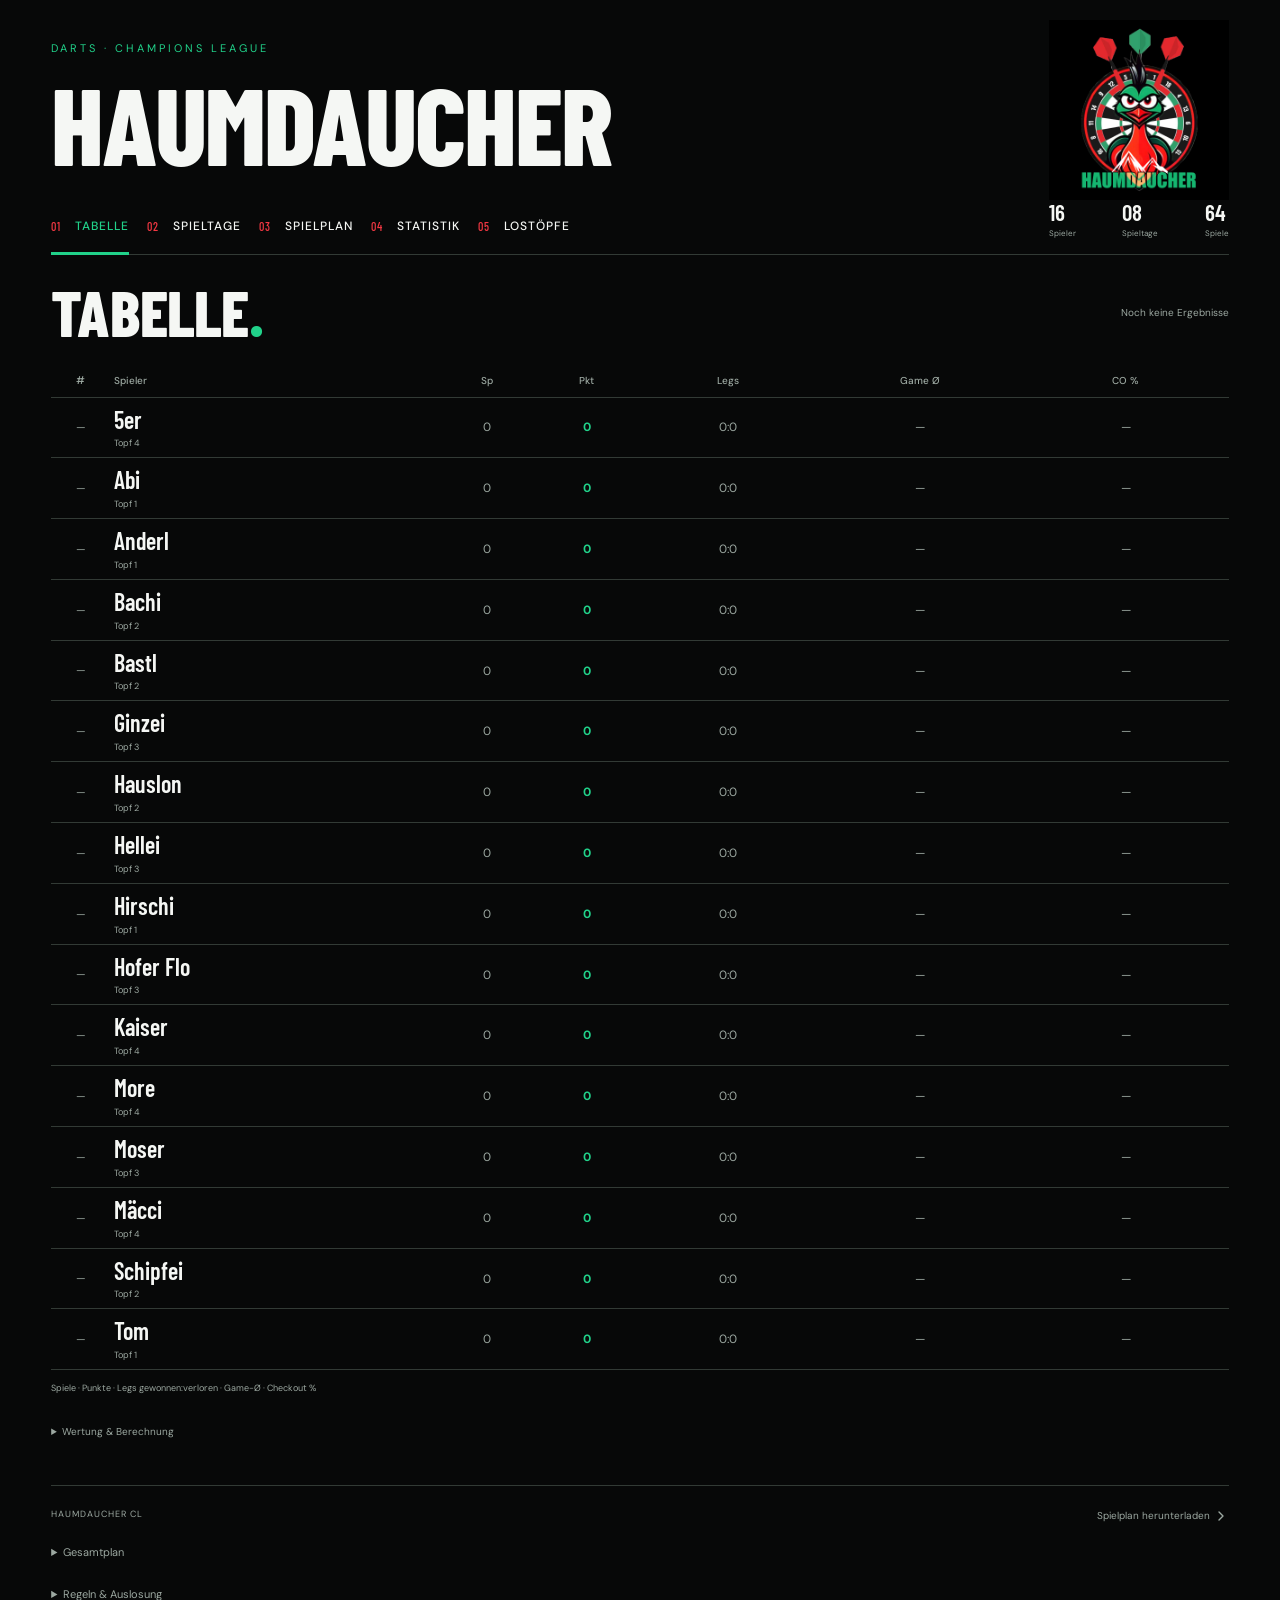
==== index.html @ 209da920 "Fit all eight mobile fixtures in a compact screen-sized grid" ====
<!doctype html>
<html lang="de">
<head>
  <meta charset="utf-8">
  <meta name="viewport" content="width=device-width, initial-scale=1, viewport-fit=cover">
  <meta name="theme-color" content="#070808">
  <meta name="description" content="Haumdaucher Champions League. Alle Spieltage, Begegnungen und Spieler. 16 Spieler, 8 Spieltage, 2 Gegner aus jedem Lostopf.">
  <title>Haumdaucher · Champions League</title>
  <link rel="icon" href="./assets/haumdaucher-logo.jpg" type="image/jpeg">
  <link rel="stylesheet" href="./styles.css?v=arena-21">
  <script src="./schedule-data.js?v=matchdays-1" defer></script>
  <script src="./league-data.js?v=results-1" defer></script>
  <script src="./league-ui.js?v=results-1" defer></script>
  <script src="./app.js?v=arena-9" defer></script>
</head>
<body>
  <a class="skip-link" href="#content">Zum Spielplan</a>
  <div class="app-shell">
    <header class="club-header">
      <a class="logo-link" href="#tabelle" aria-label="Haumdaucher Tabelle"><img class="club-logo" src="./assets/haumdaucher-logo.jpg" width="1600" height="1600" alt="Haumdaucher: Vogel vor einer Dartscheibe mit drei Dartpfeilen"></a>
      <div class="brand-copy"><p>DARTS · CHAMPIONS LEAGUE</p><h1>HAUM<span>DAUCHER</span></h1></div>
      <nav class="main-nav" aria-label="Hauptnavigation">
        <a href="#tabelle" data-view="tabelle"><span class="nav-index">01</span><svg class="nav-icon" viewBox="0 0 24 24" fill="none" stroke="currentColor" stroke-width="1.7" stroke-linecap="round" stroke-linejoin="round" aria-hidden="true"><path d="M4 21V11h4v10m2 0V3h4v18m2 0v-7h4v7M2 21h20"/></svg><span class="nav-label">Tabelle</span></a>
        <a href="#spieltage" data-view="spieltage"><span class="nav-index">02</span><svg class="nav-icon" viewBox="0 0 24 24" fill="none" stroke="currentColor" stroke-width="1.7" stroke-linecap="round" stroke-linejoin="round" aria-hidden="true"><rect x="3" y="5" width="18" height="16" rx="3"/><path d="M7 3v4m10-4v4M3 11h18m-13 4h2m4 0h2"/></svg><span class="nav-label">Spieltage</span><span class="nav-arrow" aria-hidden="true"><svg class="action-chevron" viewBox="0 0 16 16" fill="none" stroke="currentColor" stroke-width="1.4" stroke-linecap="round" stroke-linejoin="round" aria-hidden="true"><path d="m6 4 4 4-4 4"/></svg></span></a>
        <a href="#spielplan" data-view="spielplan"><span class="nav-index">03</span><svg class="nav-icon" viewBox="0 0 24 24" fill="none" stroke="currentColor" stroke-width="1.7" stroke-linecap="round" stroke-linejoin="round" aria-hidden="true"><path d="M8 3h8m-8 0v4h8V3m-8 2H6a2 2 0 0 0-2 2v13a2 2 0 0 0 2 2h12a2 2 0 0 0 2-2V7a2 2 0 0 0-2-2h-2M8 12h8m-8 5h5"/></svg><span class="nav-label">Spielplan</span><span class="nav-arrow" aria-hidden="true"><svg class="action-chevron" viewBox="0 0 16 16" fill="none" stroke="currentColor" stroke-width="1.4" stroke-linecap="round" stroke-linejoin="round" aria-hidden="true"><path d="m6 4 4 4-4 4"/></svg></span></a>
        <a href="#statistik" data-view="statistik"><span class="nav-index">04</span><svg class="nav-icon" viewBox="0 0 24 24" fill="none" stroke="currentColor" stroke-width="1.7" stroke-linecap="round" stroke-linejoin="round" aria-hidden="true"><path d="M4 19V9m5 10V4m6 15v-6m5 6V7M2 22h20"/></svg><span class="nav-label">Statistik</span></a>
        <a href="#lostoepfe" data-view="lostoepfe"><span class="nav-index">05</span><svg class="nav-icon" viewBox="0 0 24 24" fill="none" stroke="currentColor" stroke-width="1.7" stroke-linecap="round" stroke-linejoin="round" aria-hidden="true"><circle cx="9" cy="8" r="3"/><path d="M3 21v-3a6 6 0 0 1 12 0v3M16 5a3 3 0 0 1 0 6m2 4a5 5 0 0 1 3 4v2"/></svg><span class="nav-label">Lostöpfe</span><span class="nav-arrow" aria-hidden="true"><svg class="action-chevron" viewBox="0 0 16 16" fill="none" stroke="currentColor" stroke-width="1.4" stroke-linecap="round" stroke-linejoin="round" aria-hidden="true"><path d="m6 4 4 4-4 4"/></svg></span></a>
      </nav>
      <div class="club-stats"><div><strong>16</strong><span>Spieler</span></div><div><strong>08</strong><span>Spieltage</span></div><div><strong>64</strong><span>Spiele</span></div></div>
    </header>
    <main id="content" tabindex="-1">
      <section id="tabelle" class="view" aria-labelledby="standings-heading">
        <div class="section-title"><h2 id="standings-heading">Tabelle<span class="title-period">.</span></h2><span id="standings-status" class="data-note"></span></div>
        <div class="standings-scroll" role="region" aria-label="Ligatabelle, seitlich scrollbar" tabindex="0">
          <table class="standings-table">
            <colgroup><col class="col-rank"><col class="col-player"><col class="col-played"><col class="col-points"><col class="col-legs"><col class="col-average"><col class="col-checkout"></colgroup>
            <caption class="visually-hidden">Ligatabelle: Spiele, Punkte, gewonnene und verlorene Legs, Game Average und Checkout-Quote</caption>
            <thead><tr><th scope="col" class="rank-column">#</th><th scope="col">Spieler</th><th scope="col"><abbr title="Gespielte Spiele">Sp</abbr></th><th scope="col"><abbr title="Punkte: Sieg 2, Unentschieden 1, Niederlage 0">Pkt</abbr></th><th scope="col">Legs</th><th scope="col"><abbr title="Mittelwert der Spiel-Averages">Game Ø</abbr></th><th scope="col"><abbr title="Gewonnene Legs geteilt durch Checkout-Versuche">CO %</abbr></th></tr></thead>
            <tbody id="standings-body"></tbody>
          </table>
        </div>
        <p class="table-key">Spiele · Punkte · Legs gewonnen:verloren · Game-Ø · Checkout %</p>
        <details class="metric-notes"><summary>Wertung &amp; Berechnung</summary><p>Best of 12: bis 7 Legs oder 6:6. Sieg 2 Punkte · Remis 1 · Niederlage 0. Sortierung: Punkte, Legdifferenz, gewonnene Legs; Gleichstände teilen sich den Rang.</p><p>Game-Ø: Mittel der erfassten Spiel-Averages. Checkout: gewonnene Legs / Checkout-Versuche. Fehlende Werte bleiben leer; Kennzahlen verwenden nur erfasste Werte.</p></details>
      </section>
      <section id="spieltage" class="view" aria-labelledby="matchday-heading" hidden>
        <div class="view-heading"><div><p class="heading-kicker">ALLE BEGEGNUNGEN</p><h2 id="matchday-heading">Spieltag <span id="day-number">01</span></h2></div></div>
        <div class="day-layout">
          <div class="matchday-controls"><div id="round-selector" class="round-selector" role="group" aria-label="Spieltag auswählen"></div><div class="heading-actions"><button id="previous-matchday" class="icon-button" aria-label="Vorheriger Spieltag" aria-controls="matchday-fixtures" type="button">←</button><button id="next-matchday" class="icon-button" aria-label="Nächster Spieltag" aria-controls="matchday-fixtures" type="button">→</button></div></div>
          <div class="matchday-body"><ol id="matchday-fixtures" class="matchday-fixtures" aria-live="polite" aria-label="Begegnungen am ausgewählten Spieltag"></ol></div>
        </div>
      </section>
      <section id="spielplan" class="view" aria-labelledby="player-heading" hidden>
        <h2 id="player-heading" class="visually-hidden">Persönlicher Spielplan</h2>
        <div class="player-controls"><div class="player-picker"><span class="player-picker-name" aria-hidden="true">Abi</span><select id="player-select" aria-label="Spieler auswählen" aria-controls="personal-plan"></select><svg class="picker-chevron" viewBox="0 0 16 16" fill="none" stroke="currentColor" stroke-width="1.4" stroke-linecap="round" stroke-linejoin="round" aria-hidden="true"><path d="m4 6 4 4 4-4"/></svg></div><span id="player-pot" class="player-pot"></span></div>
        <ol id="personal-plan" class="personal-plan" aria-live="polite" aria-label="Persönliche Begegnungen"></ol>
        <div id="pot-summary" class="pot-summary"></div>
      </section>
      <section id="statistik" class="view" aria-labelledby="statistics-heading" hidden>
        <div class="section-title"><h2 id="statistics-heading">Statistik<span class="title-period">.</span></h2></div>
        <div class="statistics-filters">
          <label>Ansicht<select id="stats-scope" aria-controls="statistics-content"></select></label>
          <label>Kategorie<select id="stats-category" aria-controls="statistics-content">
            <option value="overview">Übersicht</option><option value="scoring">Scoring</option><option value="checkout">Checkout</option><option value="highlights">Highlights</option><option value="accuracy">Trefferquoten</option><option value="ranking">Ranglisten</option>
          </select></label>
          <label id="ranking-filter" hidden>Kennzahl<select id="stats-ranking" aria-controls="statistics-content">
            <option value="average">Game-Ø</option><option value="checkoutPct">Checkout %</option><option value="scores180">180er</option><option value="highestCheckout">Höchstes Checkout</option><option value="bestLegDarts">Bestes Leg</option><option value="first9Average">First-9-Ø</option>
          </select></label>
        </div>
        <div id="statistics-content" aria-live="polite"></div>
        <details class="metric-notes"><summary>So werden die Statistiken berechnet</summary><p>Gesamt und Lostopf fassen die erfassten Spielerleistungen zusammen. Spiele werden einmal gezählt; Spielerbilanzen und Legs aus Sicht der ausgewählten Spieler. Game-Ø und First-9-Ø: Mittel der erfassten Spielwerte. Checkout %: erfolgreiche Checkouts / erfasste Versuche. Trefferquoten: Mittel der gemeldeten Quoten.</p><p>3-Dart-Ø (gewichtet) ist nur verfügbar, wenn für alle erfassten Averages die Dartanzahl vorliegt. Fehlende Statistiken werden nicht als 0 gewertet. 60+, 100+ und 140+ werden unverändert aus der Scoring-App übernommen und nicht addiert.</p></details>
      </section>
      <section id="lostoepfe" class="view" aria-labelledby="pots-heading" hidden>
        <div class="view-heading"><div><p class="heading-kicker">16 SPIELER · 4 LOSTÖPFE</p><h2 id="pots-heading">Das Feld<span class="title-period">.</span></h2></div></div>
        <div id="pots" class="pots-grid"></div>
      </section>
      <footer class="app-footer">
        <div class="footer-links"><span>HAUMDAUCHER CL</span><a href="./spielplaene.txt">Spielplan herunterladen <svg class="action-chevron" viewBox="0 0 16 16" fill="none" stroke="currentColor" stroke-width="1.4" stroke-linecap="round" stroke-linejoin="round" aria-hidden="true"><path d="m6 4 4 4-4 4"/></svg></a></div>
        <details class="overview"><summary>Gesamtplan</summary><div class="table-scroll" role="region" aria-label="Alle Spielpläne, seitlich scrollbar" tabindex="0"><table id="all-plans-table"><caption>Alle acht Spieltage</caption><thead><tr><th scope="col">Spieler</th><th scope="col">Topf</th><th scope="col">ST 1</th><th scope="col">ST 2</th><th scope="col">ST 3</th><th scope="col">ST 4</th><th scope="col">ST 5</th><th scope="col">ST 6</th><th scope="col">ST 7</th><th scope="col">ST 8</th></tr></thead><tbody></tbody></table></div></details>
        <details id="hinweis"><summary>Regeln & Auslosung</summary><p>Best of 12 · Sieg 2 Punkte · Remis 1 · Niederlage 0.</p><p>8 verschiedene Gegner. Je 2 aus jedem Lostopf. Ein Spiel pro Spieltag. Kein Heimrecht zugewiesen.</p><p>Die korrigierte Auslosung ersetzt den ursprünglichen Entwurf. Kaiser (vormals 5er Korbi) und 5er sind getrennte Spieler.</p><p>Seed <span id="draw-seed"></span> · <a href="./schedule.json">Daten</a> · <a href="https://github.com/basthel/champions-league-spielplan/blob/main/scripts/generate_schedule.py">Generator</a></p></details>
      </footer>
      <noscript><p>Bitte JavaScript aktivieren oder den <a href="./spielplaene.txt">Spielplan als Text öffnen</a>.</p></noscript>
    </main>
  </div>
</body>
</html>
---- styles.css ----
/* Arena: club identity,side-by-side fixtures,responsive views. */
@import url('https://fonts.googleapis.com/css2?family=Barlow+Condensed:wght@500;600;700;800&family=DM+Sans:wght@400;500;600;700&display=swap');
:root{--bg:#101411;--surface:#191f1b;--surface-hover:#242e27;--ink:#f4f5ef;--muted:#a1afa5;--line:#303b33;--green:#26d087;--red:#ef303b;--accent:var(--green);--on-accent:#071c11;--display:'Barlow Condensed','Arial Narrow',Impact,sans-serif;--body:'DM Sans',Arial,sans-serif;color-scheme:dark}*{box-sizing:border-box}body{margin:0;background:var(--bg);color:var(--ink);font:14px/1.5 var(--body)}button,select{font:inherit}button,a,select{-webkit-tap-highlight-color:transparent}button{cursor:pointer}a{color:inherit;text-underline-offset:4px}button{color:inherit}button:disabled{opacity:.3;cursor:default}button:focus-visible,a:focus-visible,select:focus-visible,summary:focus-visible,[tabindex]:focus-visible{outline:3px solid var(--accent);outline-offset:4px}button:active:not(:disabled){transform:translateY(1px)}button,a{touch-action:manipulation}[hidden]{display:none!important}h1,h2,h3,p{margin:0}button{border-radius:0}img{max-width:100%;display:block}.skip-link{position:absolute;left:16px;top:-80px;background:var(--accent);color:var(--on-accent);padding:12px;z-index:10}.skip-link:focus{top:10px}.logo-link{display:block;flex-shrink:0}.club-logo{width:100%;height:auto;aspect-ratio:1;object-fit:contain;background:#000}.brand-copy p{font-size:9px;letter-spacing:1.4px;color:var(--muted)}.brand-copy h1{font:800 40px/.92 var(--display);letter-spacing:-.6px}.brand-copy h1 span{color:var(--accent)}.main-nav{display:flex}.main-nav a{display:flex;align-items:center;text-decoration:none;font-size:13px;font-weight:500;gap:14px}.nav-index{font-family:var(--display);font-size:15px;color:var(--muted)}.nav-arrow{margin-left:auto}.club-stats{display:flex}.club-stats div{display:flex;flex-direction:column}.club-stats strong{font:600 30px/1 var(--display)}.club-stats span{font-size:9px;color:var(--muted);margin-top:6px}.workspace-top{display:flex;justify-content:space-between;align-items:center;font-size:9px;letter-spacing:1.3px;color:var(--muted)}.view-heading{display:flex;justify-content:space-between;align-items:center;gap:24px}.heading-kicker{font-size:10px;letter-spacing:1.5px;color:var(--muted);margin-bottom:8px}.view-heading h2{font:700 64px/1 var(--display);letter-spacing:-.8px}.view-heading h2 #day-number{color:var(--accent)}.heading-actions{display:flex;gap:8px;align-items:center}.icon-button{border:1px solid var(--line);background:transparent;min-height:42px;padding:9px 15px}.icon-button{min-width:42px;font-size:18px}.icon-button:hover:not(:disabled){background:var(--surface-hover);border-color:var(--muted)}.round-selector{display:grid;grid-template-columns:repeat(8,minmax(0,1fr));gap:8px}.round-selector button{background:transparent;border:1px solid var(--line);padding:12px 4px;display:flex;flex-direction:column;align-items:center;gap:3px;min-height:66px}.round-selector button>span{font-size:9px;color:var(--muted)}.round-selector button>strong{font:600 26px/1 var(--display)}.round-selector button[aria-pressed=true]{background:var(--accent);border-color:var(--accent);color:var(--on-accent)}.round-selector button[aria-pressed=true]>span{color:var(--on-accent)}.round-selector button:hover:not([aria-pressed=true]){background:var(--surface-hover)}.matchday-fixtures,.personal-plan{list-style:none;margin:0;padding:0}.matchday-fixture{min-width:0}.match-meta{display:flex;gap:8px;color:var(--muted);font-size:8px;letter-spacing:.7px}.match-meta>span:first-child{font-family:var(--display);font-size:16px;line-height:1}.match-pair{display:grid;grid-template-columns:minmax(0,1fr) 30px minmax(0,1fr);align-items:center;gap:6px}.match-player{border:0;background:transparent;display:flex;flex-direction:column;align-items:flex-start;text-align:left;padding:0;min-width:0}.match-player:last-child{text-align:right;align-items:flex-end}.match-player strong{font:600 28px/1.15 var(--display);overflow-wrap:anywhere}.match-player small{font-size:9px;color:var(--muted);margin-top:5px}.match-player:hover strong{color:var(--accent)}.versus{font-size:10px;color:var(--muted);text-align:center}.match-arrow{display:none}.player-controls{display:flex;gap:16px;align-items:center;flex-wrap:wrap;margin-bottom:24px}.player-controls label{font-size:11px;color:var(--muted)}select{background:var(--surface);color:var(--ink);border:1px solid var(--line);padding:12px;min-height:46px;width:240px;max-width:100%;border-radius:0}.player-pot{font-size:11px;color:var(--accent)}.personal-plan{display:grid;grid-template-columns:repeat(2,minmax(0,1fr));gap:12px}.personal-fixture{width:100%;display:flex;align-items:center;text-align:left;gap:18px;padding:20px;background:var(--surface);border:1px solid var(--line)}.personal-day{display:flex;flex-direction:column;color:var(--muted);font-size:9px;min-width:26px}.personal-day strong{font:600 28px/1 var(--display);color:var(--accent)}.personal-opponent{display:flex;flex-direction:column}.personal-opponent strong{font:600 28px/1.1 var(--display)}.personal-opponent small{font-size:10px;color:var(--muted);margin-top:5px}.personal-arrow{margin-left:auto;color:var(--muted)}.personal-fixture:hover{background:var(--surface-hover)}.pot-summary{display:flex;justify-content:space-between;margin-top:26px;gap:16px}.pot-summary>span{font-size:10px;color:var(--muted);display:flex;flex-direction:column;gap:4px}.pot-summary strong{font-size:12px;color:var(--ink);font-weight:500}.pots-grid{display:grid;grid-template-columns:repeat(2,minmax(0,1fr));gap:22px}.pot{background:var(--surface);padding:22px}.pot-heading{display:flex;align-items:center;justify-content:space-between;margin-bottom:12px}.pot-heading h3{font-size:11px;font-weight:500;color:var(--muted)}.pot-heading>span{font:600 48px/1 var(--display);color:var(--accent)}.pot ul{list-style:none;margin:0;padding:0}.pot li+li{border-top:1px solid var(--line)}.pot li button{border:0;background:transparent;width:100%;min-height:46px;padding:10px 0;display:flex;align-items:center;justify-content:space-between;text-align:left}.pot li button:hover{color:var(--accent)}.pot li button>span:last-child{color:var(--muted)}.title-period{color:var(--accent)}.app-footer{border-top:1px solid var(--line);margin-top:38px;padding-top:22px;color:var(--muted)}.footer-links{display:flex;justify-content:space-between;gap:18px;font-size:10px}.footer-links>span{font-size:9px;letter-spacing:1px}.footer-links a{text-decoration:none}.app-footer details{font-size:11px;margin-top:15px}.app-footer summary{cursor:pointer;width:fit-content;padding-block:5px}.app-footer p{max-width:650px;line-height:1.8;margin:8px 0}.table-scroll{overflow:auto;margin:14px 0}.table-scroll table{border-collapse:collapse;font-size:11px;white-space:nowrap;width:100%}.table-scroll th,.table-scroll td{padding:10px;border-bottom:1px solid var(--line);text-align:left}.table-scroll th{color:var(--ink)}.table-scroll caption{text-align:left;margin-bottom:8px}.brand-copy h1{margin-top:10px}.match-meta>span:last-child{align-self:center}:root{--bg:#070808;--surface:#111414;--surface-hover:#1d2521;--ink:#f5f7f4;--muted:#9ca8a1;--line:#323a35;--green:#21d28a;--accent:var(--green);--red:#f33843}:root .app-shell{max-width:1440px;margin:auto;padding:0 4%}:root .club-header{display:grid;grid-template-columns:minmax(0,1fr) 180px;position:relative;align-items:center;border-bottom:1px solid var(--line);padding:20px 0 0}:root .logo-link{width:180px;grid-column:2;grid-row:1}:root .brand-copy{grid-column:1;grid-row:1}:root .brand-copy p{color:var(--green);font-size:11px;letter-spacing:3px}:root .brand-copy h1{font-size:clamp(56px,8.5vw,120px);font-weight:800;letter-spacing:-2px;line-height:1.05}:root .brand-copy h1 span{color:var(--ink)}:root .main-nav{grid-column:1;gap:30px;align-self:end;margin-top:0}:root .main-nav a{padding:17px 0;border-bottom:3px solid transparent;margin-bottom:-1px;text-transform:uppercase;font-size:12px;letter-spacing:1px}:root .main-nav a[aria-current=page]{color:var(--green);border-color:var(--green)}:root .nav-index{color:var(--red);font-size:12px}:root .nav-arrow{display:none}:root .club-stats{grid-column:2;grid-row:2;justify-content:space-between;padding-bottom:15px}:root .club-stats strong{font-size:23px}:root .club-stats span{font-size:8px;margin-top:3px}:root main{padding:25px 0 35px}:root .workspace-top>span:first-child{color:var(--red);font-weight:700;letter-spacing:2px}:root .view-heading{margin:20px 0 22px}:root .view-heading h2{font-size:82px;font-weight:800;text-transform:uppercase}:root .heading-kicker{display:none}:root .round-selector{gap:0;border-top:1px solid var(--line);border-bottom:1px solid var(--line);margin-bottom:23px}:root .round-selector button{border:0;border-right:1px solid var(--line);flex-direction:row;justify-content:center;gap:10px;min-height:58px}:root .round-selector button:last-child{border:0}:root .round-selector button>span{font-size:9px;text-transform:uppercase}:root .round-selector button>strong{font-size:32px;font-weight:700}:root .matchday-fixtures{display:grid;grid-template-columns:repeat(2,minmax(0,1fr));gap:12px}:root .matchday-fixture{background:var(--surface);border:1px solid var(--line);padding:17px 20px 21px;border-radius:8px}:root .match-meta{margin-bottom:17px}:root .personal-plan{grid-template-columns:repeat(4,minmax(0,1fr));gap:14px}:root .personal-fixture{height:auto;position:relative;flex-direction:column;align-items:start;justify-content:flex-start;gap:12px;border:1px solid var(--line);border-radius:8px}:root .personal-day{flex-direction:row;align-items:center;gap:8px}:root .personal-arrow{position:absolute;right:18px;top:23px}:root .personal-opponent strong{font-size:35px}:root .pots-grid{grid-template-columns:repeat(4,minmax(0,1fr));gap:16px}:root .pot{border-top:3px solid var(--red)}:root .pot-heading>span{font-size:66px}
@media(max-width:1100px){.view-heading h2{font-size:56px}:root .match-player strong{font-size:28px}
}
@media(max-width:800px){.view-heading h2{font-size:52px}.heading-actions{gap:5px}.icon-button{padding:7px;min-width:38px;min-height:40px}:root .club-header{grid-template-columns:minmax(0,1fr) 120px}:root .logo-link{width:120px}:root .brand-copy h1{font-size:65px}:root .brand-copy p{font-size:9px;letter-spacing:2px}:root .club-stats{display:none}:root .main-nav{grid-column:1/-1}:root .matchday-fixtures,:root .personal-plan,:root .pots-grid{grid-template-columns:repeat(2,minmax(0,1fr))}:root .round-selector button>span{display:none}:root .view-heading h2{font-size:66px}
}
@media(max-width:520px){.brand-copy p{font-size:8px;letter-spacing:.8px}.workspace-top{font-size:8px}.view-heading{gap:12px;flex-wrap:wrap}.view-heading h2{font-size:49px}.heading-kicker{font-size:8px;letter-spacing:1px}.heading-actions{gap:5px}.icon-button{min-width:34px;min-height:36px;padding:6px}.round-selector{gap:5px}.round-selector button{padding:10px 0;min-height:48px}.round-selector button>span{display:none}.round-selector button>strong{font-size:23px}.match-player strong{font-size:28px}.match-player small{font-size:9px}.player-controls{gap:10px}.player-controls label{width:100%;font-size:10px}select{flex:1;min-width:0;width:auto}.personal-plan{grid-template-columns:1fr}.personal-fixture{padding:16px}.pots-grid{gap:12px}.pot{padding:15px}.pot-heading>span{font-size:43px}.pot li button{font-size:12px}.pot-summary{gap:10px}.pot-summary>span{font-size:9px}.pot-summary strong{font-size:10px}.footer-links{flex-direction:column;gap:8px}.app-footer{margin-top:28px;padding-top:20px}.app-footer details{font-size:10px}:root .app-shell{padding-inline:18px}:root .club-header{grid-template-columns:minmax(0,1fr) 70px;padding-top:17px;column-gap:5px}:root .logo-link{width:70px}:root .brand-copy h1{font-size:43px;letter-spacing:-.8px}:root .brand-copy p{font-size:7px;letter-spacing:.8px}:root .main-nav{gap:23px;margin-top:0}:root .main-nav a{font-size:10px;gap:6px;padding:13px 0;letter-spacing:.5px}:root .nav-index{font-size:10px}:root .view-heading h2{font-size:57px}:root .view-heading{margin:23px 0 20px}:root .round-selector button{min-height:48px;padding:8px 0}:root .round-selector button>strong{font-size:26px}:root .matchday-fixtures{grid-template-columns:1fr;gap:10px}:root .matchday-fixture{padding:14px 17px 16px}:root .match-meta{margin-bottom:10px}:root .match-player strong{font-size:28px}:root .personal-plan{gap:10px}:root .personal-fixture{padding:14px;min-height:0;height:auto;gap:10px}:root .personal-opponent strong{font-size:28px}:root .personal-arrow{top:16px;right:13px}:root .pot-heading>span{font-size:52px}
}
@media(prefers-reduced-motion:reduce){*{scroll-behavior:auto!important;transition:none!important}
}
@media print{.club-header,.heading-actions,.round-selector,.app-footer,.workspace-top,.player-controls{display:none!important}:root{--bg:white;--ink:black;--muted:#444;--surface:white;--line:#ccc;--accent:#165a38}body{background:white;color:black}.app-shell{display:block!important;padding:0!important}main{padding:0!important}.view-heading{margin:0 0 20px!important}.matchday-fixture,.personal-fixture{break-inside:avoid}.matchday-fixtures{grid-template-columns:repeat(2,minmax(0,1fr))!important}
}main{scroll-margin-top:20px}
@media(max-width:520px){:root .view-heading h2{font-size:46px}
}.view{scroll-margin-top:20px}

/* Floating mobile navigation with space for the home indicator. */
.nav-icon{display:none}
@media screen and (max-width:800px){
  body{padding-bottom:calc(68px + env(safe-area-inset-bottom,0px))}
  :root .club-header{padding-bottom:16px}
  :root .main-nav{
    position:fixed;z-index:20;left:50%;bottom:calc(4px + env(safe-area-inset-bottom,0px));
    transform:translateX(-50%);width:calc(100% - 48px);max-width:360px;
    display:grid;grid-template-columns:repeat(3,minmax(0,1fr));gap:2px;margin:0;padding:2px;
    border:1px solid #ffffff45;border-radius:28px;background:rgba(35,39,37,.12);
    -webkit-backdrop-filter:blur(10px) saturate(190%);backdrop-filter:blur(10px) saturate(190%);
    box-shadow:0 3px 14px #0003,inset 0 1px 1px #ffffff60,inset 0 -1px 1px #ffffff18;
  }
  :root .main-nav a{
    flex-direction:row;justify-content:center;gap:6px;min-height:44px;
    padding:4px;margin:0;border:1px solid transparent;border-radius:24px;
    font-size:10px;letter-spacing:0;text-transform:none;color:#e0e6e2;
  }
  :root .main-nav a[aria-current=page]{
    color:var(--green);background:#ffffff0d;border-color:#ffffff24;
  }
  :root .main-nav a:focus-visible{outline-offset:1px}
  :root .main-nav .nav-index,:root .main-nav .nav-arrow{display:none}
  .nav-icon{display:block;width:18px;height:18px;flex-shrink:0}
  :root .main-nav .nav-label{font-weight:500}
  :root .main-nav a[aria-current=page] .nav-label{color:var(--ink)}
}

/* Keep matchday selection and paging together. */
.matchday-controls{display:flex;align-items:center;gap:12px;margin-bottom:23px}
:root .matchday-controls .round-selector{flex:1;min-width:0;margin-bottom:0}
.matchday-controls .heading-actions{flex-shrink:0}
@media screen and (max-width:800px){
  #spieltage>.view-heading{position:absolute;width:1px;height:1px;padding:0;margin:0;overflow:hidden;clip-path:inset(50%);white-space:nowrap}
  .matchday-controls{gap:8px;margin-bottom:20px}
  :root .matchday-controls .round-selector button{min-height:44px}
  :root .matchday-controls .round-selector button>strong{font-size:23px}
  .matchday-controls .heading-actions{gap:4px}
  .matchday-controls .icon-button{width:30px;min-width:30px;min-height:44px;padding:4px;font-size:18px}
}

.action-chevron{display:inline-block;width:16px;height:16px;vertical-align:middle;flex-shrink:0}

/* The player picker doubles as the page title. */
.visually-hidden{position:absolute;width:1px;height:1px;padding:0;margin:-1px;overflow:hidden;clip-path:inset(50%);white-space:nowrap}
:root .player-controls{margin:0 0 18px;gap:16px;flex-wrap:nowrap;justify-content:space-between}
.player-picker{position:relative;min-width:0;flex:1;max-width:380px}
:root #player-select{
  display:block;appearance:none;-webkit-appearance:none;
  width:100%;max-width:100%;min-height:60px;margin:0;padding:0 32px 0 0;
  border:0;background:transparent;color:var(--ink);
  font:800 72px/1.1 var(--display);letter-spacing:-.8px;text-transform:uppercase;cursor:pointer;
}
#player-select option,#player-select optgroup{font:16px var(--body);background:var(--surface);color:var(--ink);text-transform:none}
.picker-chevron{position:absolute;right:4px;top:50%;transform:translateY(-50%);width:20px;height:20px;color:var(--muted);pointer-events:none}
:root .player-pot{flex-shrink:0;font-size:11px}
@media(max-width:800px){:root #player-select{font-size:56px;min-height:54px}}
@media(max-width:520px){
  :root #player-select{font-size:46px;min-height:50px;padding-right:25px}
  :root .player-controls{gap:12px;margin-bottom:16px}
  .picker-chevron{width:16px;height:16px;right:0}
}

/* League table and tournament statistics. */
.section-title{display:flex;align-items:center;justify-content:space-between;gap:12px;margin-bottom:20px;flex-wrap:wrap}
.section-title h2{font:800 64px/1 var(--display);text-transform:uppercase;letter-spacing:-.8px}
.data-note{font-size:10px;color:var(--muted)}
.standings-table{width:100%;border-collapse:collapse;font-variant-numeric:tabular-nums}
.standings-table th,.standings-table td{padding:10px 12px;border-bottom:1px solid var(--line);text-align:center}
.standings-table thead th{font-size:10px;font-weight:500;color:var(--muted)}
.standings-table thead th:nth-child(2),.standings-table tbody th{text-align:left}
.standings-table abbr{text-decoration:none}
.standings-table .rank-column{width:32px;color:var(--muted);font-size:11px}
.standings-table tbody th{width:65%;font-weight:500}
.standings-table tbody th button{display:flex;align-items:center;gap:12px;width:100%;min-height:32px;padding:0;border:0;background:none;text-align:left;font:600 24px/1.2 var(--display)}
.standings-table tbody th button span{color:var(--muted);font:9px var(--body)}
.standings-table tbody td{font-size:12px;color:var(--muted)}
.standings-table tbody tr:hover{background:var(--surface)}
.standings-table button:hover{color:var(--green)}
.tournament-stats,.performance-stats{margin:0;display:grid;grid-template-columns:repeat(4,minmax(0,1fr));border-top:1px solid var(--line);border-bottom:1px solid var(--line)}
.tournament-stats>div,.performance-stats>div{padding:18px 0}
.tournament-stats dt,.performance-stats dt{font-size:10px;color:var(--muted)}
.tournament-stats dd,.performance-stats dd{margin:4px 0 0;font:700 52px/1 var(--display);color:var(--green)}
.results-progress{margin:26px 0 30px}
.results-progress>div{display:flex;justify-content:space-between;font-size:11px;margin-bottom:10px}
.results-progress strong{font-weight:500}
.results-progress strong span{color:var(--muted)}
.results-progress progress{display:block;width:100%;height:4px;appearance:none;border:0;background:var(--line);color:var(--green)}
.results-progress progress::-webkit-progress-bar{background:var(--line)}
.results-progress progress::-webkit-progress-value{background:var(--green)}
.results-progress progress::-moz-progress-bar{background:var(--green)}
.performance-heading{display:flex;align-items:center;justify-content:space-between;gap:12px;margin-bottom:12px}
.performance-heading h3{font:600 26px var(--display)}
.performance-stats{grid-template-columns:repeat(3,minmax(0,1fr))}
.performance-stats dd{color:var(--muted);font-size:36px}
:root .main-nav{gap:18px}
@media screen and (max-width:800px){
  :root .main-nav{width:calc(100% - 24px);max-width:440px;grid-template-columns:repeat(5,minmax(0,1fr));gap:2px}
  :root .main-nav a{flex-direction:column;gap:2px;font-size:9px;min-width:0;padding:3px 1px}
  .nav-icon{width:16px;height:16px}
  .section-title h2{font-size:46px}
  .standings-table th,.standings-table td{padding:8px 6px}
  .standings-table tbody th{width:58%}
  .standings-table tbody th button{font-size:22px;gap:8px}
  .tournament-stats{grid-template-columns:repeat(2,minmax(0,1fr))}
  .tournament-stats>div:nth-child(-n+2){border-bottom:1px solid var(--line)}
}

/* Compact result columns; keep every metric available on small screens. */
.standings-scroll{overflow-x:auto;-webkit-overflow-scrolling:touch}
.standings-table{min-width:510px}
.standings-table tbody th{width:auto;min-width:130px}
.standings-table tbody th button{flex-direction:column;align-items:flex-start;gap:3px}
.standings-table .points-column{color:var(--green);font-weight:700}
.standings-table th,.standings-table td{white-space:nowrap}
.table-key{font-size:9px;color:var(--muted);margin-top:12px}
.metric-notes{font-size:10px;color:var(--muted);margin-top:20px}
.metric-notes summary{cursor:pointer;padding-block:8px}
.metric-notes p{max-width:680px;line-height:1.8;margin-top:8px}
.statistics-filters{display:flex;flex-wrap:wrap;gap:12px;margin-bottom:20px}
.statistics-filters label{display:flex;flex:1;min-width:150px;flex-direction:column;gap:6px;font-size:10px;color:var(--muted)}
.statistics-filters select{width:100%;font-size:12px;min-height:42px;padding:9px}
.stats-summary{display:flex;justify-content:space-between;gap:12px;font-size:10px;color:var(--muted);margin-bottom:12px}
.stat-metrics{display:grid;grid-template-columns:repeat(3,minmax(0,1fr));margin:0;border-top:1px solid var(--line)}
.stat-metrics>div{padding:16px 10px 16px 0;border-bottom:1px solid var(--line)}
.stat-metrics dt{color:var(--muted);font-size:10px}
.stat-metrics dd{margin:6px 0 0;color:var(--green);font:700 42px/1 var(--display)}
.stat-metrics small{display:block;color:var(--muted);font-size:9px;margin-top:8px}
.statistics-empty{padding:12px 0 18px;color:var(--muted);font-size:11px}
.statistics-ranking{width:100%;border-collapse:collapse;font-size:12px}
.statistics-ranking caption{text-align:left;font:600 28px var(--display);padding-bottom:12px}
.statistics-ranking th,.statistics-ranking td{padding:12px 8px;border-bottom:1px solid var(--line);text-align:left}
.statistics-ranking td:last-child,.statistics-ranking th:last-child{text-align:right}
.statistics-ranking thead{font-size:10px;color:var(--muted)}
.statistics-ranking button{border:0;background:transparent;padding:0;min-height:28px;font:600 24px var(--display)}
.result-source{margin-left:auto;color:var(--muted);font-size:9px;letter-spacing:0;text-decoration:none}
.result-source .action-chevron{width:12px;height:12px}
.match-pair:has(.match-score){grid-template-columns:minmax(0,1fr) 52px minmax(0,1fr)}
.match-score{color:var(--green);font:600 24px var(--display)}
.personal-score{color:var(--green);font-weight:500}
@media(max-width:520px){
  .statistics-filters{gap:10px}
  .statistics-filters label{min-width:120px}
  .stat-metrics{grid-template-columns:repeat(2,minmax(0,1fr))}
  .stat-metrics dd{font-size:36px}
  .standings-table tbody th{min-width:110px}
  .standings-table tbody th button{font-size:22px}
}

.standings-scroll .standings-table thead th:nth-child(2),.standings-scroll .standings-table tbody th{position:sticky;left:0;background:var(--bg);z-index:1}

.standings-scroll-hint{display:none}
@media(max-width:600px){.standings-scroll-hint{display:block;text-align:right;color:var(--muted);font-size:9px;margin:0 0 8px}}

/* Compact personal fixtures: day, opponent and chevron share one row. */
:root .personal-plan{gap:8px}
:root .personal-fixture{display:grid;grid-template-columns:24px minmax(0,1fr) 10px;align-items:center;gap:7px;padding:10px;min-height:62px}
:root .personal-day{flex-direction:column;align-items:flex-start;gap:2px;min-width:0;font-size:8px}
:root .personal-day strong{font-size:22px}
:root .personal-opponent{min-width:0}
:root .personal-opponent strong{font-size:26px;overflow-wrap:anywhere}
:root .personal-opponent small{font-size:9px;margin-top:3px}
:root .personal-arrow{position:static;margin:0;line-height:1}
.personal-arrow .action-chevron{width:12px;height:12px}
@media(max-width:520px){:root .personal-opponent strong{font-size:24px}:root .personal-opponent small{font-size:8px}}

/* Pots use the same compact, rounded surfaces as player fixtures. */
:root .pots-grid{gap:8px}
:root .pot{padding:10px;border:1px solid var(--line);border-radius:8px}
:root .pot-heading{margin-bottom:4px;gap:8px}
:root .pot-heading h3{font-size:9px}
:root .pot-heading>span{font-size:28px}
:root .pot li button{min-height:44px;padding:7px 0;gap:8px;font:600 24px/1.1 var(--display)}
.pot li button .action-chevron{width:12px;height:12px}
@media(max-width:520px){:root .pot li button{font-size:22px}}

/* Every view begins at the same inset below the header divider. */
:root main{padding-top:25px}
:root .view>.view-heading,:root .view>.section-title,:root .view>.player-controls{margin-top:0}

/* Keep all seven standings columns visible without a wide player column. */
:root .standings-table{min-width:0;table-layout:fixed}
.standings-table .col-rank{width:5%}
.standings-table .col-player{width:28%}
.standings-table .col-played{width:8%}
.standings-table .col-points{width:9%}
.standings-table .col-legs{width:15%}
.standings-table .col-average,.standings-table .col-checkout{width:17.5%}
:root .standings-table th,:root .standings-table td{width:auto;min-width:0;padding:8px 4px}
@media(max-width:800px){
  :root .standings-table th,:root .standings-table td{padding:7px 2px}
  .standings-table thead th{font-size:9px}
  .standings-table tbody td,.standings-table .rank-column{font-size:11px}
  :root .standings-table tbody th button{font-size:20px;gap:2px}
  .standings-table tbody th button span{font-size:8px}
}

/* Put the dropdown affordance directly beside the selected player. */
:root .player-picker{display:inline-flex;align-items:center;gap:10px;flex:0 1 auto;max-width:calc(100% - 72px);padding:0 0 3px;border-bottom:1px solid var(--line)}
.player-picker-name{min-width:0;font:800 72px/1.1 var(--display);letter-spacing:-.8px;text-transform:uppercase;overflow-wrap:anywhere}
:root .player-picker #player-select{position:absolute;inset:0;z-index:1;width:100%;height:100%;min-height:0;padding:0;opacity:0}
:root .player-picker .picker-chevron{position:static;transform:none;flex-shrink:0;width:32px;height:32px;padding:7px;border:1px solid var(--line);border-radius:50%;color:var(--green);background:var(--surface)}
.player-picker:hover,.player-picker:focus-within{border-bottom-color:var(--green)}
.player-picker:focus-within{outline:2px solid var(--green);outline-offset:4px}
@media(max-width:800px){.player-picker-name{font-size:56px}}
@media(max-width:520px){.player-picker-name{font-size:46px}:root .player-picker{gap:8px}}

/* Eight mobile fixtures in four compact rows, clear of the bottom navigation. */
@media screen and (max-width:800px){
  :root .matchday-fixtures{grid-template-columns:repeat(2,minmax(0,1fr));gap:8px;grid-auto-rows:clamp(70px,calc((100svh - 360px)/4),104px)}
  :root .matchday-fixture{padding:8px;display:flex;flex-direction:column;justify-content:center}
  :root .match-meta{margin-bottom:5px;gap:5px;font-size:6px;letter-spacing:.2px}
  :root .match-meta>span:first-child{font-size:11px}
  :root .match-pair{grid-template-columns:minmax(0,1fr) 18px minmax(0,1fr);gap:3px}
  :root .match-player strong{font-size:22px;line-height:1.05}
  :root .match-player small{font-size:8px;margin-top:3px}
  :root .versus{font-size:8px}
  :root .match-pair:has(.match-score){grid-template-columns:minmax(0,1fr) 28px minmax(0,1fr)}
  :root .match-score{font-size:18px}
  .matchday-controls{margin-bottom:12px}
  .result-source{font-size:7px}
}
@media screen and (max-width:520px){
  :root .matchday-fixtures{grid-auto-rows:clamp(68px,calc((100svh - 320px)/4),104px)}
  :root .match-player strong{font-size:clamp(17px,5vw,21px)}
}
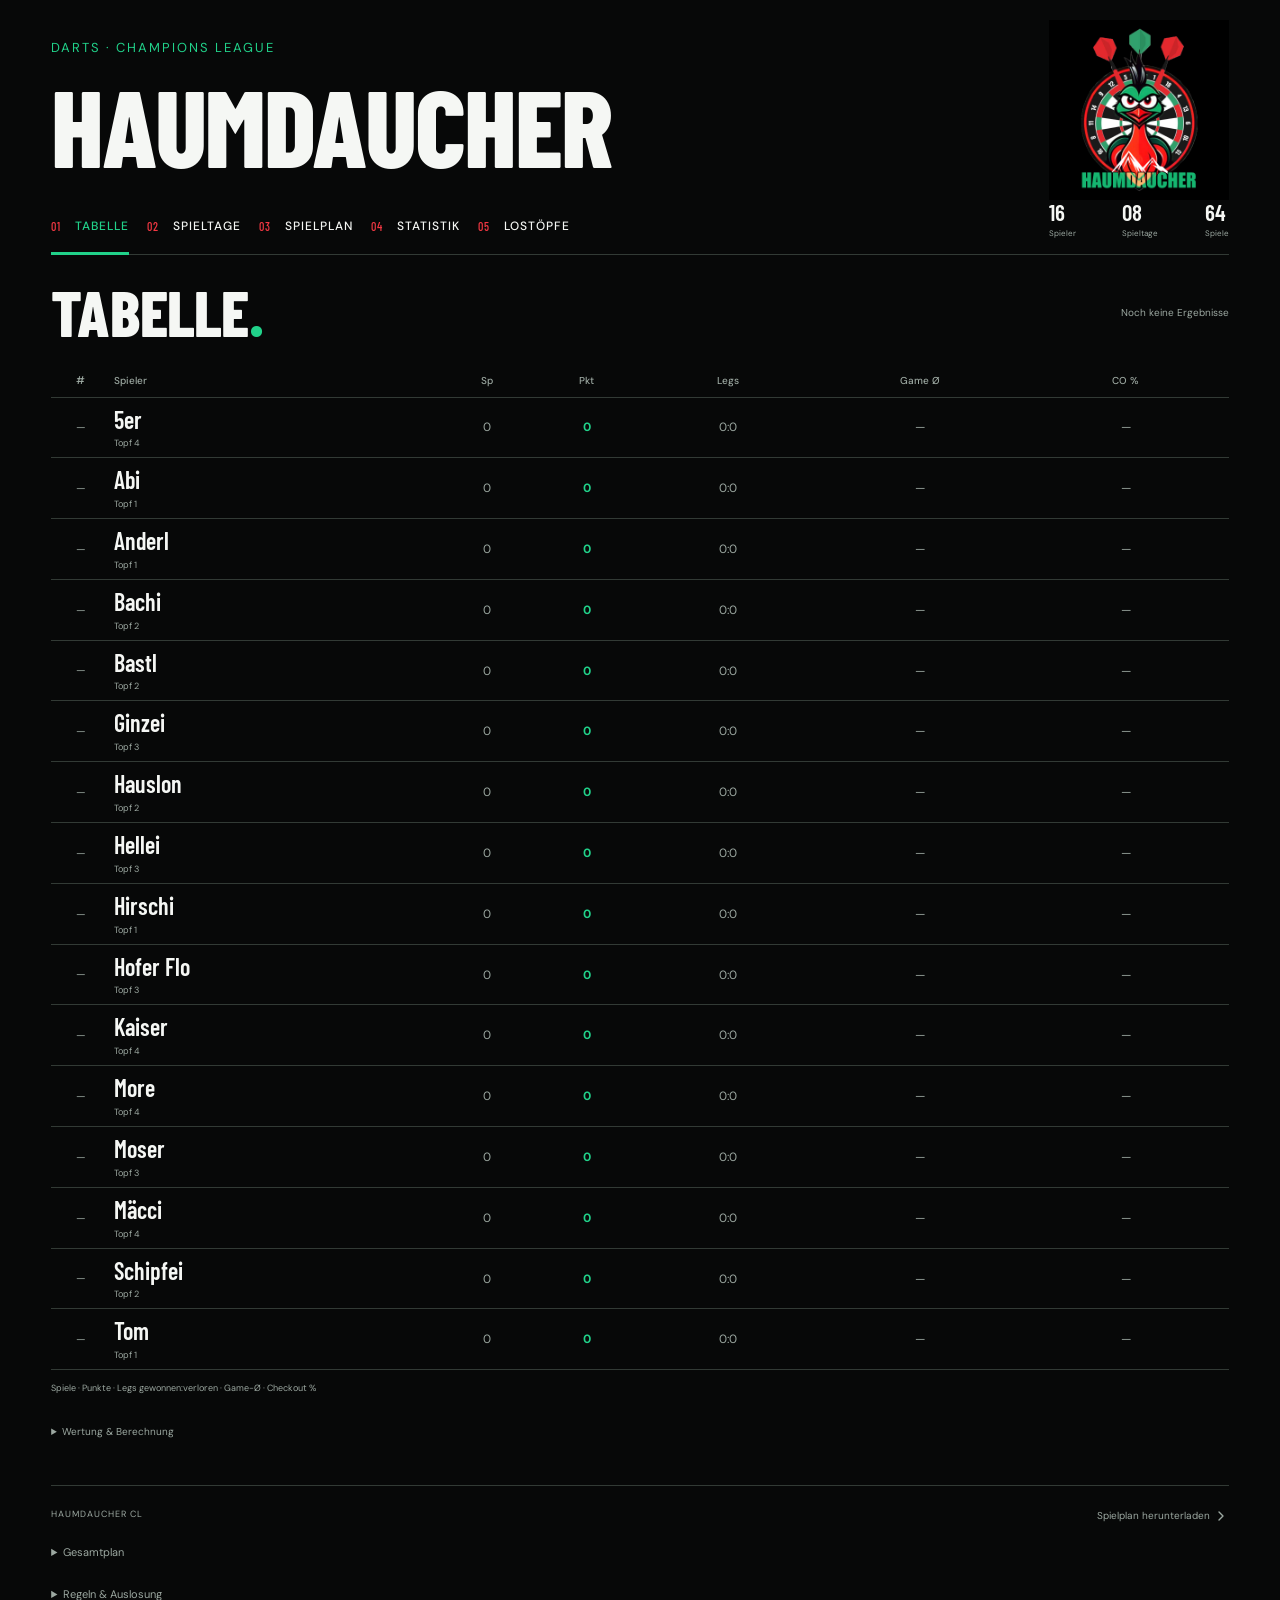
==== commit 436366e9: "Fill mobile views to the tab bar and move secondary content below fold" ====
--- a/index.html
+++ b/index.html
@@ -6,12 +6,19 @@
   <meta name="theme-color" content="#070808">
   <meta name="description" content="Haumdaucher Champions League. Alle Spieltage, Begegnungen und Spieler. 16 Spieler, 8 Spieltage, 2 Gegner aus jedem Lostopf.">
   <title>Haumdaucher · Champions League</title>
-  <link rel="icon" href="./assets/haumdaucher-logo.jpg" type="image/jpeg">
-  <link rel="stylesheet" href="./styles.css?v=arena-21">
+  <link rel="icon" href="./assets/icons/icon-192.png" type="image/png">
+  <link rel="manifest" href="./manifest.webmanifest">
+  <link rel="apple-touch-icon" href="./assets/icons/icon-180.png">
+  <meta name="mobile-web-app-capable" content="yes">
+  <meta name="apple-mobile-web-app-capable" content="yes">
+  <meta name="apple-mobile-web-app-title" content="Haumdaucher">
+  <meta name="apple-mobile-web-app-status-bar-style" content="black-translucent">
+  <link rel="stylesheet" href="./styles.css?v=arena-26">
   <script src="./schedule-data.js?v=matchdays-1" defer></script>
   <script src="./league-data.js?v=results-1" defer></script>
   <script src="./league-ui.js?v=results-1" defer></script>
-  <script src="./app.js?v=arena-9" defer></script>
+  <script src="./app.js?v=arena-11" defer></script>
+  <script src="./pwa.js?v=install-1" defer></script>
 </head>
 <body>
   <a class="skip-link" href="#content">Zum Spielplan</a>
@@ -50,9 +57,11 @@
         </div>
       </section>
       <section id="spielplan" class="view" aria-labelledby="player-heading" hidden>
+        <div class="player-main">
         <h2 id="player-heading" class="visually-hidden">Persönlicher Spielplan</h2>
-        <div class="player-controls"><div class="player-picker"><span class="player-picker-name" aria-hidden="true">Abi</span><select id="player-select" aria-label="Spieler auswählen" aria-controls="personal-plan"></select><svg class="picker-chevron" viewBox="0 0 16 16" fill="none" stroke="currentColor" stroke-width="1.4" stroke-linecap="round" stroke-linejoin="round" aria-hidden="true"><path d="m4 6 4 4 4-4"/></svg></div><span id="player-pot" class="player-pot"></span></div>
+        <div class="player-controls"><div class="player-picker"><span class="player-picker-name" aria-hidden="true">Abi</span><select id="player-select" aria-label="Spieler auswählen" aria-controls="personal-plan"></select><svg class="picker-chevron" viewBox="0 0 16 16" fill="none" stroke="currentColor" stroke-width="1.4" stroke-linecap="round" stroke-linejoin="round" aria-hidden="true"><path d="m4 6 4 4 4-4"/></svg></div></div>
         <ol id="personal-plan" class="personal-plan" aria-live="polite" aria-label="Persönliche Begegnungen"></ol>
+        </div>
         <div id="pot-summary" class="pot-summary"></div>
       </section>
       <section id="statistik" class="view" aria-labelledby="statistics-heading" hidden>
@@ -74,7 +83,8 @@
         <div id="pots" class="pots-grid"></div>
       </section>
       <footer class="app-footer">
-        <div class="footer-links"><span>HAUMDAUCHER CL</span><a href="./spielplaene.txt">Spielplan herunterladen <svg class="action-chevron" viewBox="0 0 16 16" fill="none" stroke="currentColor" stroke-width="1.4" stroke-linecap="round" stroke-linejoin="round" aria-hidden="true"><path d="m6 4 4 4-4 4"/></svg></a></div>
+        <div class="footer-links"><span>HAUMDAUCHER CL</span><a href="./spielplaene.txt">Spielplan herunterladen <svg class="action-chevron" viewBox="0 0 16 16" fill="none" stroke="currentColor" stroke-width="1.4" stroke-linecap="round" stroke-linejoin="round" aria-hidden="true"><path d="m6 4 4 4-4 4"/></svg></a><button id="install-app" class="install-app" type="button" hidden>App installieren</button></div>
+        <p id="offline-status" class="offline-status" role="status" hidden>Offline · gespeicherter Stand</p>
         <details class="overview"><summary>Gesamtplan</summary><div class="table-scroll" role="region" aria-label="Alle Spielpläne, seitlich scrollbar" tabindex="0"><table id="all-plans-table"><caption>Alle acht Spieltage</caption><thead><tr><th scope="col">Spieler</th><th scope="col">Topf</th><th scope="col">ST 1</th><th scope="col">ST 2</th><th scope="col">ST 3</th><th scope="col">ST 4</th><th scope="col">ST 5</th><th scope="col">ST 6</th><th scope="col">ST 7</th><th scope="col">ST 8</th></tr></thead><tbody></tbody></table></div></details>
         <details id="hinweis"><summary>Regeln & Auslosung</summary><p>Best of 12 · Sieg 2 Punkte · Remis 1 · Niederlage 0.</p><p>8 verschiedene Gegner. Je 2 aus jedem Lostopf. Ein Spiel pro Spieltag. Kein Heimrecht zugewiesen.</p><p>Die korrigierte Auslosung ersetzt den ursprünglichen Entwurf. Kaiser (vormals 5er Korbi) und 5er sind getrennte Spieler.</p><p>Seed <span id="draw-seed"></span> · <a href="./schedule.json">Daten</a> · <a href="https://github.com/basthel/champions-league-spielplan/blob/main/scripts/generate_schedule.py">Generator</a></p></details>
       </footer>
--- a/styles.css
+++ b/styles.css
@@ -1,6 +1,6 @@
 /* Arena: club identity,side-by-side fixtures,responsive views. */
 @import url('https://fonts.googleapis.com/css2?family=Barlow+Condensed:wght@500;600;700;800&family=DM+Sans:wght@400;500;600;700&display=swap');
-:root{--bg:#101411;--surface:#191f1b;--surface-hover:#242e27;--ink:#f4f5ef;--muted:#a1afa5;--line:#303b33;--green:#26d087;--red:#ef303b;--accent:var(--green);--on-accent:#071c11;--display:'Barlow Condensed','Arial Narrow',Impact,sans-serif;--body:'DM Sans',Arial,sans-serif;color-scheme:dark}*{box-sizing:border-box}body{margin:0;background:var(--bg);color:var(--ink);font:14px/1.5 var(--body)}button,select{font:inherit}button,a,select{-webkit-tap-highlight-color:transparent}button{cursor:pointer}a{color:inherit;text-underline-offset:4px}button{color:inherit}button:disabled{opacity:.3;cursor:default}button:focus-visible,a:focus-visible,select:focus-visible,summary:focus-visible,[tabindex]:focus-visible{outline:3px solid var(--accent);outline-offset:4px}button:active:not(:disabled){transform:translateY(1px)}button,a{touch-action:manipulation}[hidden]{display:none!important}h1,h2,h3,p{margin:0}button{border-radius:0}img{max-width:100%;display:block}.skip-link{position:absolute;left:16px;top:-80px;background:var(--accent);color:var(--on-accent);padding:12px;z-index:10}.skip-link:focus{top:10px}.logo-link{display:block;flex-shrink:0}.club-logo{width:100%;height:auto;aspect-ratio:1;object-fit:contain;background:#000}.brand-copy p{font-size:9px;letter-spacing:1.4px;color:var(--muted)}.brand-copy h1{font:800 40px/.92 var(--display);letter-spacing:-.6px}.brand-copy h1 span{color:var(--accent)}.main-nav{display:flex}.main-nav a{display:flex;align-items:center;text-decoration:none;font-size:13px;font-weight:500;gap:14px}.nav-index{font-family:var(--display);font-size:15px;color:var(--muted)}.nav-arrow{margin-left:auto}.club-stats{display:flex}.club-stats div{display:flex;flex-direction:column}.club-stats strong{font:600 30px/1 var(--display)}.club-stats span{font-size:9px;color:var(--muted);margin-top:6px}.workspace-top{display:flex;justify-content:space-between;align-items:center;font-size:9px;letter-spacing:1.3px;color:var(--muted)}.view-heading{display:flex;justify-content:space-between;align-items:center;gap:24px}.heading-kicker{font-size:10px;letter-spacing:1.5px;color:var(--muted);margin-bottom:8px}.view-heading h2{font:700 64px/1 var(--display);letter-spacing:-.8px}.view-heading h2 #day-number{color:var(--accent)}.heading-actions{display:flex;gap:8px;align-items:center}.icon-button{border:1px solid var(--line);background:transparent;min-height:42px;padding:9px 15px}.icon-button{min-width:42px;font-size:18px}.icon-button:hover:not(:disabled){background:var(--surface-hover);border-color:var(--muted)}.round-selector{display:grid;grid-template-columns:repeat(8,minmax(0,1fr));gap:8px}.round-selector button{background:transparent;border:1px solid var(--line);padding:12px 4px;display:flex;flex-direction:column;align-items:center;gap:3px;min-height:66px}.round-selector button>span{font-size:9px;color:var(--muted)}.round-selector button>strong{font:600 26px/1 var(--display)}.round-selector button[aria-pressed=true]{background:var(--accent);border-color:var(--accent);color:var(--on-accent)}.round-selector button[aria-pressed=true]>span{color:var(--on-accent)}.round-selector button:hover:not([aria-pressed=true]){background:var(--surface-hover)}.matchday-fixtures,.personal-plan{list-style:none;margin:0;padding:0}.matchday-fixture{min-width:0}.match-meta{display:flex;gap:8px;color:var(--muted);font-size:8px;letter-spacing:.7px}.match-meta>span:first-child{font-family:var(--display);font-size:16px;line-height:1}.match-pair{display:grid;grid-template-columns:minmax(0,1fr) 30px minmax(0,1fr);align-items:center;gap:6px}.match-player{border:0;background:transparent;display:flex;flex-direction:column;align-items:flex-start;text-align:left;padding:0;min-width:0}.match-player:last-child{text-align:right;align-items:flex-end}.match-player strong{font:600 28px/1.15 var(--display);overflow-wrap:anywhere}.match-player small{font-size:9px;color:var(--muted);margin-top:5px}.match-player:hover strong{color:var(--accent)}.versus{font-size:10px;color:var(--muted);text-align:center}.match-arrow{display:none}.player-controls{display:flex;gap:16px;align-items:center;flex-wrap:wrap;margin-bottom:24px}.player-controls label{font-size:11px;color:var(--muted)}select{background:var(--surface);color:var(--ink);border:1px solid var(--line);padding:12px;min-height:46px;width:240px;max-width:100%;border-radius:0}.player-pot{font-size:11px;color:var(--accent)}.personal-plan{display:grid;grid-template-columns:repeat(2,minmax(0,1fr));gap:12px}.personal-fixture{width:100%;display:flex;align-items:center;text-align:left;gap:18px;padding:20px;background:var(--surface);border:1px solid var(--line)}.personal-day{display:flex;flex-direction:column;color:var(--muted);font-size:9px;min-width:26px}.personal-day strong{font:600 28px/1 var(--display);color:var(--accent)}.personal-opponent{display:flex;flex-direction:column}.personal-opponent strong{font:600 28px/1.1 var(--display)}.personal-opponent small{font-size:10px;color:var(--muted);margin-top:5px}.personal-arrow{margin-left:auto;color:var(--muted)}.personal-fixture:hover{background:var(--surface-hover)}.pot-summary{display:flex;justify-content:space-between;margin-top:26px;gap:16px}.pot-summary>span{font-size:10px;color:var(--muted);display:flex;flex-direction:column;gap:4px}.pot-summary strong{font-size:12px;color:var(--ink);font-weight:500}.pots-grid{display:grid;grid-template-columns:repeat(2,minmax(0,1fr));gap:22px}.pot{background:var(--surface);padding:22px}.pot-heading{display:flex;align-items:center;justify-content:space-between;margin-bottom:12px}.pot-heading h3{font-size:11px;font-weight:500;color:var(--muted)}.pot-heading>span{font:600 48px/1 var(--display);color:var(--accent)}.pot ul{list-style:none;margin:0;padding:0}.pot li+li{border-top:1px solid var(--line)}.pot li button{border:0;background:transparent;width:100%;min-height:46px;padding:10px 0;display:flex;align-items:center;justify-content:space-between;text-align:left}.pot li button:hover{color:var(--accent)}.pot li button>span:last-child{color:var(--muted)}.title-period{color:var(--accent)}.app-footer{border-top:1px solid var(--line);margin-top:38px;padding-top:22px;color:var(--muted)}.footer-links{display:flex;justify-content:space-between;gap:18px;font-size:10px}.footer-links>span{font-size:9px;letter-spacing:1px}.footer-links a{text-decoration:none}.app-footer details{font-size:11px;margin-top:15px}.app-footer summary{cursor:pointer;width:fit-content;padding-block:5px}.app-footer p{max-width:650px;line-height:1.8;margin:8px 0}.table-scroll{overflow:auto;margin:14px 0}.table-scroll table{border-collapse:collapse;font-size:11px;white-space:nowrap;width:100%}.table-scroll th,.table-scroll td{padding:10px;border-bottom:1px solid var(--line);text-align:left}.table-scroll th{color:var(--ink)}.table-scroll caption{text-align:left;margin-bottom:8px}.brand-copy h1{margin-top:10px}.match-meta>span:last-child{align-self:center}:root{--bg:#070808;--surface:#111414;--surface-hover:#1d2521;--ink:#f5f7f4;--muted:#9ca8a1;--line:#323a35;--green:#21d28a;--accent:var(--green);--red:#f33843}:root .app-shell{max-width:1440px;margin:auto;padding:0 4%}:root .club-header{display:grid;grid-template-columns:minmax(0,1fr) 180px;position:relative;align-items:center;border-bottom:1px solid var(--line);padding:20px 0 0}:root .logo-link{width:180px;grid-column:2;grid-row:1}:root .brand-copy{grid-column:1;grid-row:1}:root .brand-copy p{color:var(--green);font-size:11px;letter-spacing:3px}:root .brand-copy h1{font-size:clamp(56px,8.5vw,120px);font-weight:800;letter-spacing:-2px;line-height:1.05}:root .brand-copy h1 span{color:var(--ink)}:root .main-nav{grid-column:1;gap:30px;align-self:end;margin-top:0}:root .main-nav a{padding:17px 0;border-bottom:3px solid transparent;margin-bottom:-1px;text-transform:uppercase;font-size:12px;letter-spacing:1px}:root .main-nav a[aria-current=page]{color:var(--green);border-color:var(--green)}:root .nav-index{color:var(--red);font-size:12px}:root .nav-arrow{display:none}:root .club-stats{grid-column:2;grid-row:2;justify-content:space-between;padding-bottom:15px}:root .club-stats strong{font-size:23px}:root .club-stats span{font-size:8px;margin-top:3px}:root main{padding:25px 0 35px}:root .workspace-top>span:first-child{color:var(--red);font-weight:700;letter-spacing:2px}:root .view-heading{margin:20px 0 22px}:root .view-heading h2{font-size:82px;font-weight:800;text-transform:uppercase}:root .heading-kicker{display:none}:root .round-selector{gap:0;border-top:1px solid var(--line);border-bottom:1px solid var(--line);margin-bottom:23px}:root .round-selector button{border:0;border-right:1px solid var(--line);flex-direction:row;justify-content:center;gap:10px;min-height:58px}:root .round-selector button:last-child{border:0}:root .round-selector button>span{font-size:9px;text-transform:uppercase}:root .round-selector button>strong{font-size:32px;font-weight:700}:root .matchday-fixtures{display:grid;grid-template-columns:repeat(2,minmax(0,1fr));gap:12px}:root .matchday-fixture{background:var(--surface);border:1px solid var(--line);padding:17px 20px 21px;border-radius:8px}:root .match-meta{margin-bottom:17px}:root .personal-plan{grid-template-columns:repeat(4,minmax(0,1fr));gap:14px}:root .personal-fixture{height:auto;position:relative;flex-direction:column;align-items:start;justify-content:flex-start;gap:12px;border:1px solid var(--line);border-radius:8px}:root .personal-day{flex-direction:row;align-items:center;gap:8px}:root .personal-arrow{position:absolute;right:18px;top:23px}:root .personal-opponent strong{font-size:35px}:root .pots-grid{grid-template-columns:repeat(4,minmax(0,1fr));gap:16px}:root .pot{border-top:3px solid var(--red)}:root .pot-heading>span{font-size:66px}
+:root{--bg:#101411;--surface:#191f1b;--surface-hover:#242e27;--ink:#f4f5ef;--muted:#a1afa5;--line:#303b33;--green:#26d087;--red:#ef303b;--accent:var(--green);--on-accent:#071c11;--display:'Barlow Condensed','Arial Narrow',Impact,sans-serif;--body:'DM Sans',Arial,sans-serif;color-scheme:dark}*{box-sizing:border-box}body{margin:0;background:var(--bg);color:var(--ink);font:14px/1.5 var(--body)}button,select{font:inherit}button,a,select{-webkit-tap-highlight-color:transparent}button{cursor:pointer}a{color:inherit;text-underline-offset:4px}button{color:inherit}button:disabled{opacity:.3;cursor:default}button:focus-visible,a:focus-visible,select:focus-visible,summary:focus-visible,[tabindex]:focus-visible{outline:3px solid var(--accent);outline-offset:4px}button:active:not(:disabled){transform:translateY(1px)}button,a{touch-action:manipulation}[hidden]{display:none!important}h1,h2,h3,p{margin:0}button{border-radius:0}img{max-width:100%;display:block}.skip-link{position:absolute;left:16px;top:-80px;background:var(--accent);color:var(--on-accent);padding:12px;z-index:10}.skip-link:focus{top:10px}.logo-link{display:block;flex-shrink:0}.club-logo{width:100%;height:auto;aspect-ratio:1;object-fit:contain;background:#000}.brand-copy p{font-size:9px;letter-spacing:1.4px;color:var(--muted)}.brand-copy h1{font:800 40px/.92 var(--display);letter-spacing:-.6px}.brand-copy h1 span{color:var(--accent)}.main-nav{display:flex}.main-nav a{display:flex;align-items:center;text-decoration:none;font-size:13px;font-weight:500;gap:14px}.nav-index{font-family:var(--display);font-size:15px;color:var(--muted)}.nav-arrow{margin-left:auto}.club-stats{display:flex}.club-stats div{display:flex;flex-direction:column}.club-stats strong{font:600 30px/1 var(--display)}.club-stats span{font-size:9px;color:var(--muted);margin-top:6px}.workspace-top{display:flex;justify-content:space-between;align-items:center;font-size:9px;letter-spacing:1.3px;color:var(--muted)}.view-heading{display:flex;justify-content:space-between;align-items:center;gap:24px}.heading-kicker{font-size:10px;letter-spacing:1.5px;color:var(--muted);margin-bottom:8px}.view-heading h2{font:700 64px/1 var(--display);letter-spacing:-.8px}.view-heading h2 #day-number{color:var(--accent)}.heading-actions{display:flex;gap:8px;align-items:center}.icon-button{border:1px solid var(--line);background:transparent;min-height:42px;padding:9px 15px}.icon-button{min-width:42px;font-size:18px}.icon-button:hover:not(:disabled){background:var(--surface-hover);border-color:var(--muted)}.round-selector{display:grid;grid-template-columns:repeat(8,minmax(0,1fr));gap:8px}.round-selector button{background:transparent;border:1px solid var(--line);padding:12px 4px;display:flex;flex-direction:column;align-items:center;gap:3px;min-height:66px}.round-selector button>span{font-size:9px;color:var(--muted)}.round-selector button>strong{font:600 26px/1 var(--display)}.round-selector button[aria-pressed=true]{background:var(--accent);border-color:var(--accent);color:var(--on-accent)}.round-selector button[aria-pressed=true]>span{color:var(--on-accent)}.round-selector button:hover:not([aria-pressed=true]){background:var(--surface-hover)}.matchday-fixtures,.personal-plan{list-style:none;margin:0;padding:0}.matchday-fixture{min-width:0}.match-meta{display:flex;gap:8px;color:var(--muted);font-size:8px;letter-spacing:.7px}.match-meta>span:first-child{font-family:var(--display);font-size:16px;line-height:1}.match-pair{display:grid;grid-template-columns:minmax(0,1fr) 30px minmax(0,1fr);align-items:center;gap:6px}.match-player{border:0;background:transparent;display:flex;flex-direction:column;align-items:flex-start;text-align:left;padding:0;min-width:0}.match-player:last-child{text-align:right;align-items:flex-end}.match-player strong{font:600 28px/1.15 var(--display);overflow-wrap:anywhere}.match-player small{font-size:9px;color:var(--muted);margin-top:5px}.match-player:hover strong{color:var(--accent)}.versus{font-size:10px;color:var(--muted);text-align:center}.match-arrow{display:none}.player-controls{display:flex;gap:16px;align-items:center;flex-wrap:wrap;margin-bottom:24px}.player-controls label{font-size:11px;color:var(--muted)}select{background:var(--surface);color:var(--ink);border:1px solid var(--line);padding:12px;min-height:46px;width:240px;max-width:100%;border-radius:0}.personal-plan{display:grid;grid-template-columns:repeat(2,minmax(0,1fr));gap:12px}.personal-fixture{width:100%;display:flex;align-items:center;text-align:left;gap:18px;padding:20px;background:var(--surface);border:1px solid var(--line)}.personal-day{display:flex;flex-direction:column;color:var(--muted);font-size:9px;min-width:26px}.personal-day strong{font:600 28px/1 var(--display);color:var(--accent)}.personal-opponent{display:flex;flex-direction:column}.personal-opponent strong{font:600 28px/1.1 var(--display)}.personal-opponent small{font-size:10px;color:var(--muted);margin-top:5px}.personal-arrow{margin-left:auto;color:var(--muted)}.personal-fixture:hover{background:var(--surface-hover)}.pot-summary{display:flex;justify-content:space-between;margin-top:26px;gap:16px}.pot-summary>span{font-size:10px;color:var(--muted);display:flex;flex-direction:column;gap:4px}.pot-summary strong{font-size:12px;color:var(--ink);font-weight:500}.pots-grid{display:grid;grid-template-columns:repeat(2,minmax(0,1fr));gap:22px}.pot{background:var(--surface);padding:22px}.pot-heading{display:flex;align-items:center;justify-content:space-between;margin-bottom:12px}.pot-heading h3{font-size:11px;font-weight:500;color:var(--muted)}.pot-heading>span{font:600 48px/1 var(--display);color:var(--accent)}.pot ul{list-style:none;margin:0;padding:0}.pot li+li{border-top:1px solid var(--line)}.pot li button{border:0;background:transparent;width:100%;min-height:46px;padding:10px 0;display:flex;align-items:center;justify-content:space-between;text-align:left}.pot li button:hover{color:var(--accent)}.pot li button>span:last-child{color:var(--muted)}.title-period{color:var(--accent)}.app-footer{border-top:1px solid var(--line);margin-top:38px;padding-top:22px;color:var(--muted)}.footer-links{display:flex;justify-content:space-between;gap:18px;font-size:10px}.footer-links>span{font-size:9px;letter-spacing:1px}.footer-links a{text-decoration:none}.app-footer details{font-size:11px;margin-top:15px}.app-footer summary{cursor:pointer;width:fit-content;padding-block:5px}.app-footer p{max-width:650px;line-height:1.8;margin:8px 0}.table-scroll{overflow:auto;margin:14px 0}.table-scroll table{border-collapse:collapse;font-size:11px;white-space:nowrap;width:100%}.table-scroll th,.table-scroll td{padding:10px;border-bottom:1px solid var(--line);text-align:left}.table-scroll th{color:var(--ink)}.table-scroll caption{text-align:left;margin-bottom:8px}.brand-copy h1{margin-top:10px}.match-meta>span:last-child{align-self:center}:root{--bg:#070808;--surface:#111414;--surface-hover:#1d2521;--ink:#f5f7f4;--muted:#9ca8a1;--line:#323a35;--green:#21d28a;--accent:var(--green);--red:#f33843}:root .app-shell{max-width:1440px;margin:auto;padding:0 4%}:root .club-header{display:grid;grid-template-columns:minmax(0,1fr) 180px;position:relative;align-items:center;border-bottom:1px solid var(--line);padding:20px 0 0}:root .logo-link{width:180px;grid-column:2;grid-row:1}:root .brand-copy{grid-column:1;grid-row:1}:root .brand-copy p{color:var(--green);font-size:11px;letter-spacing:3px}:root .brand-copy h1{font-size:clamp(56px,8.5vw,120px);font-weight:800;letter-spacing:-2px;line-height:1.05}:root .brand-copy h1 span{color:var(--ink)}:root .main-nav{grid-column:1;gap:30px;align-self:end;margin-top:0}:root .main-nav a{padding:17px 0;border-bottom:3px solid transparent;margin-bottom:-1px;text-transform:uppercase;font-size:12px;letter-spacing:1px}:root .main-nav a[aria-current=page]{color:var(--green);border-color:var(--green)}:root .nav-index{color:var(--red);font-size:12px}:root .nav-arrow{display:none}:root .club-stats{grid-column:2;grid-row:2;justify-content:space-between;padding-bottom:15px}:root .club-stats strong{font-size:23px}:root .club-stats span{font-size:8px;margin-top:3px}:root main{padding:25px 0 35px}:root .workspace-top>span:first-child{color:var(--red);font-weight:700;letter-spacing:2px}:root .view-heading{margin:20px 0 22px}:root .view-heading h2{font-size:82px;font-weight:800;text-transform:uppercase}:root .heading-kicker{display:none}:root .round-selector{gap:0;border-top:1px solid var(--line);border-bottom:1px solid var(--line);margin-bottom:23px}:root .round-selector button{border:0;border-right:1px solid var(--line);flex-direction:row;justify-content:center;gap:10px;min-height:58px}:root .round-selector button:last-child{border:0}:root .round-selector button>span{font-size:9px;text-transform:uppercase}:root .round-selector button>strong{font-size:32px;font-weight:700}:root .matchday-fixtures{display:grid;grid-template-columns:repeat(2,minmax(0,1fr));gap:12px}:root .matchday-fixture{background:var(--surface);border:1px solid var(--line);padding:17px 20px 21px;border-radius:8px}:root .match-meta{margin-bottom:17px}:root .personal-plan{grid-template-columns:repeat(4,minmax(0,1fr));gap:14px}:root .personal-fixture{height:auto;position:relative;flex-direction:column;align-items:start;justify-content:flex-start;gap:12px;border:1px solid var(--line);border-radius:8px}:root .personal-day{flex-direction:row;align-items:center;gap:8px}:root .personal-arrow{position:absolute;right:18px;top:23px}:root .personal-opponent strong{font-size:35px}:root .pots-grid{grid-template-columns:repeat(4,minmax(0,1fr));gap:16px}:root .pot{border-top:3px solid var(--red)}:root .pot-heading>span{font-size:66px}
 @media(max-width:1100px){.view-heading h2{font-size:56px}:root .match-player strong{font-size:28px}
 }
 @media(max-width:800px){.view-heading h2{font-size:52px}.heading-actions{gap:5px}.icon-button{padding:7px;min-width:38px;min-height:40px}:root .club-header{grid-template-columns:minmax(0,1fr) 120px}:root .logo-link{width:120px}:root .brand-copy h1{font-size:65px}:root .brand-copy p{font-size:9px;letter-spacing:2px}:root .club-stats{display:none}:root .main-nav{grid-column:1/-1}:root .matchday-fixtures,:root .personal-plan,:root .pots-grid{grid-template-columns:repeat(2,minmax(0,1fr))}:root .round-selector button>span{display:none}:root .view-heading h2{font-size:66px}
@@ -69,7 +69,7 @@
 }
 #player-select option,#player-select optgroup{font:16px var(--body);background:var(--surface);color:var(--ink);text-transform:none}
 .picker-chevron{position:absolute;right:4px;top:50%;transform:translateY(-50%);width:20px;height:20px;color:var(--muted);pointer-events:none}
-:root .player-pot{flex-shrink:0;font-size:11px}
+
 @media(max-width:800px){:root #player-select{font-size:56px;min-height:54px}}
 @media(max-width:520px){
   :root #player-select{font-size:46px;min-height:50px;padding-right:25px}
@@ -212,7 +212,7 @@
 }
 
 /* Put the dropdown affordance directly beside the selected player. */
-:root .player-picker{display:inline-flex;align-items:center;gap:10px;flex:0 1 auto;max-width:calc(100% - 72px);padding:0 0 3px;border-bottom:1px solid var(--line)}
+:root .player-picker{display:inline-flex;align-items:center;gap:10px;flex:0 1 auto;max-width:100%;padding:0 0 3px;border-bottom:1px solid var(--line)}
 .player-picker-name{min-width:0;font:800 72px/1.1 var(--display);letter-spacing:-.8px;text-transform:uppercase;overflow-wrap:anywhere}
 :root .player-picker #player-select{position:absolute;inset:0;z-index:1;width:100%;height:100%;min-height:0;padding:0;opacity:0}
 :root .player-picker .picker-chevron{position:static;transform:none;flex-shrink:0;width:32px;height:32px;padding:7px;border:1px solid var(--line);border-radius:50%;color:var(--green);background:var(--surface)}
@@ -240,3 +240,71 @@
   :root .matchday-fixtures{grid-auto-rows:clamp(68px,calc((100svh - 320px)/4),104px)}
   :root .match-player strong{font-size:clamp(17px,5vw,21px)}
 }
+
+/* Keep the statistics overview compact enough for a single mobile view. */
+#statistik .section-title{margin-bottom:12px}
+#statistik .section-title h2{font-size:48px}
+#statistik .statistics-filters{gap:8px;margin-bottom:12px}
+#statistik .statistics-filters label{gap:4px;font-size:9px}
+#statistik .statistics-filters select{min-height:36px;padding:7px;font-size:11px}
+#statistik .stats-summary{margin-bottom:6px;font-size:9px}
+#statistik .statistics-empty{padding:4px 0 8px;font-size:10px}
+#statistik .stat-metrics{grid-template-columns:repeat(3,minmax(0,1fr))}
+#statistik .stat-metrics>div{padding:10px 8px 10px 0}
+#statistik .stat-metrics dt{font-size:9px}
+#statistik .stat-metrics dd{font-size:30px;margin-top:4px}
+#statistik .stat-metrics small{font-size:8px;margin-top:4px}
+#statistik .metric-notes{margin-top:10px;font-size:9px}
+#statistik .statistics-ranking caption{font-size:24px;padding-bottom:6px}
+#statistik .statistics-ranking th,#statistik .statistics-ranking td{padding:7px 6px}
+#statistik .statistics-ranking button{font-size:22px}
+@media(max-width:800px){#statistik .section-title h2{font-size:36px}}
+@media(max-width:360px){#statistik .stat-metrics dd{font-size:26px}}
+
+.install-app{padding:0;border:0;background:none;color:var(--green);font-size:10px;text-align:left;min-height:32px}
+.offline-status{font-size:10px;color:var(--muted)}
+@media(display-mode:standalone){
+  body{padding-top:env(safe-area-inset-top,0px)}
+  #install-app{display:none}
+}
+
+/* One glass selection pill slides between the five mobile tabs. */
+@supports selector(:has(a)){
+  @media screen and (max-width:800px){
+    :root .main-nav{--selected-tab:0}
+    :root .main-nav:has([data-view="spieltage"][aria-current="page"]){--selected-tab:1}
+    :root .main-nav:has([data-view="spielplan"][aria-current="page"]){--selected-tab:2}
+    :root .main-nav:has([data-view="statistik"][aria-current="page"]){--selected-tab:3}
+    :root .main-nav:has([data-view="lostoepfe"][aria-current="page"]){--selected-tab:4}
+    :root .main-nav::before{
+      content:"";box-sizing:border-box;position:absolute;top:2px;bottom:2px;left:2px;
+      width:calc((100% - 12px)/5);border:1px solid #ffffff28;border-radius:24px;
+      background:#ffffff10;box-shadow:inset 0 1px 1px #ffffff24;
+      transform:translateX(calc(var(--selected-tab) * 100% + var(--selected-tab) * 2px));
+      transition:transform 280ms cubic-bezier(.22,.75,.25,1);pointer-events:none;
+    }
+    :root .main-nav a{position:relative;z-index:1;transition:color 160ms ease}
+    :root .main-nav a[aria-current=page]{background:transparent;border-color:transparent}
+  }
+}
+@media(prefers-reduced-motion:reduce){:root .main-nav::before{transition:none}}
+
+/* Make the competition label readable and keep secondary information below the fold. */
+:root .brand-copy p{font-size:13px;letter-spacing:2px}
+@media screen and (max-width:800px){
+  :root{--nav-clearance:calc(66px + env(safe-area-inset-bottom,0px));--primary-height:max(0px,calc(100dvh - var(--header-bottom,104px) - 25px - var(--nav-clearance)))}
+  :root .brand-copy p{font-size:clamp(10px,2.6vw,13px);letter-spacing:1px}
+  :root .view{min-height:var(--primary-height);margin-bottom:var(--nav-clearance)}
+  :root #spielplan{min-height:0;margin-bottom:0}
+  .player-main{display:flex;flex-direction:column;min-height:var(--primary-height)}
+  :root .player-main .player-controls{flex-shrink:0}
+  :root .personal-plan{flex:1;grid-template-rows:repeat(4,minmax(62px,1fr))}
+  .personal-plan>li{display:flex}
+  :root .personal-fixture{height:100%}
+  :root .pot-summary{margin-top:calc(var(--nav-clearance) + 16px)}
+  :root #spieltage{display:flex;flex-direction:column}
+  :root #spieltage .day-layout{display:flex;flex:1;flex-direction:column}
+  :root .matchday-controls{flex-shrink:0}
+  .matchday-body{display:flex;flex:1}
+  :root .matchday-fixtures{flex:1;width:100%;grid-template-rows:repeat(4,minmax(68px,1fr));grid-auto-rows:auto}
+}
